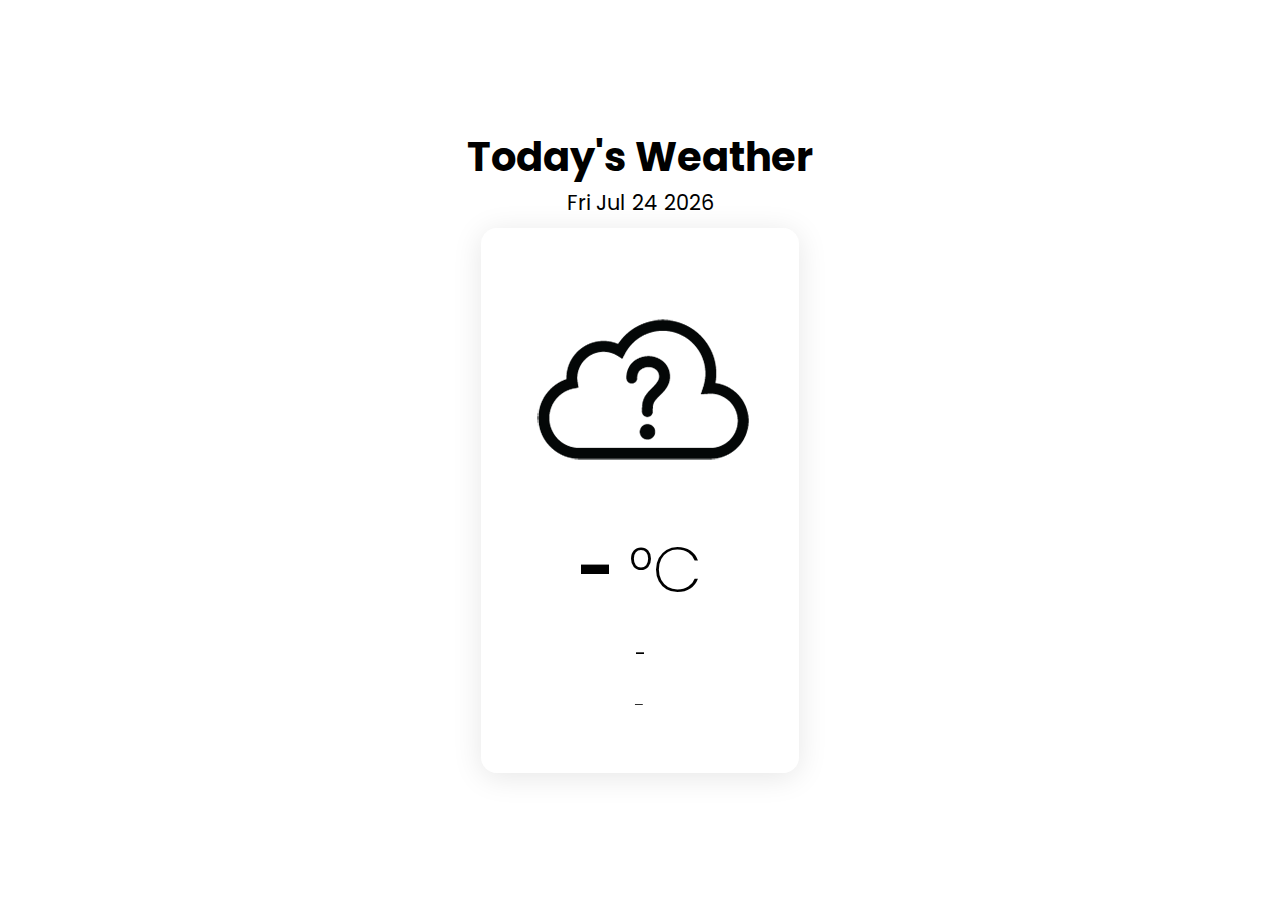
==== public/index.html @ 4430ea83 "Version 1.0" ====
<!DOCTYPE html>
<html lang="en">
<head>
    <meta charset="UTF-8">
    <meta http-equiv="X-UA-Compatible" content="IE=edge">
    <meta name="viewport" content="width=device-width, initial-scale=1.0">
    <link rel="stylesheet" href="css/styles.css">
    <link rel="icon" href="img/sunny.png" type="image/icon type">
    <title>Weather App</title>
</head>
<body>
    <div class="container">
        <div class="app-title">Today's Weather</div>
        <div class="date"></div>
        <div class="weather-container">
            <div class="error"></div>
            <div class="weather-icon"><img src="img/weathericons/day/unknown.png" alt="Unknown"></div>
            <div class="temp-val"><p>- <span>°C</span></p></div>
            <div class="temp-desc"><p>-</p></div>
            <div class="location"><p>-</p></div>
        </div>
    </div>
    <script src="js/script.js"></script>
</body>
</html>
---- public/css/styles.css ----
@import url('https://fonts.googleapis.com/css2?family=Poppins:wght@200;400;700&display=swap');

body{
    margin: 0;
    height: auto;
    -webkit-background-size: cover;
    -moz-background-size: cover;
    -o-background-size: cover;
    background-size: cover;
    background-attachment: fixed;
    background-position: center;
    font-family: 'Poppins', sans-serif;
}

.container{
    text-align: center;
    display: flex;
    flex-direction: column;
    align-items: center;
    justify-content: center;
    height: 100vh;
}

.weather-container{
    background: rgba(255, 255, 255, 0.2);
    border-radius: 16px;
    box-shadow: 0 4px 30px rgba(0, 0, 0, 0.1);
    backdrop-filter: blur(5px);
    -webkit-backdrop-filter: blur(5px);
    border: 1px solid rgba(255, 255, 255, 0.3);
    padding: 30px;
}

.app-title{
    font-weight: 700;
    font-size: 2.5rem;
}

.date{
    font-size: 1.3rem;
    padding-bottom: 10px;
}

.temp-val p{
    font-weight: 700;
    cursor: pointer;
    font-size: 4rem;
    margin: 0;
    transition: all 0.3s;
}

.temp-val p:hover{
    transform: scale(1.3);
}

.temp-val span{
    font-weight: 200;
}

.temp-desc p{
    font-weight: 400;
    font-size: 1.3rem;
}

.location p{
    font-weight: 200;
    font-size: 1.3rem;
}
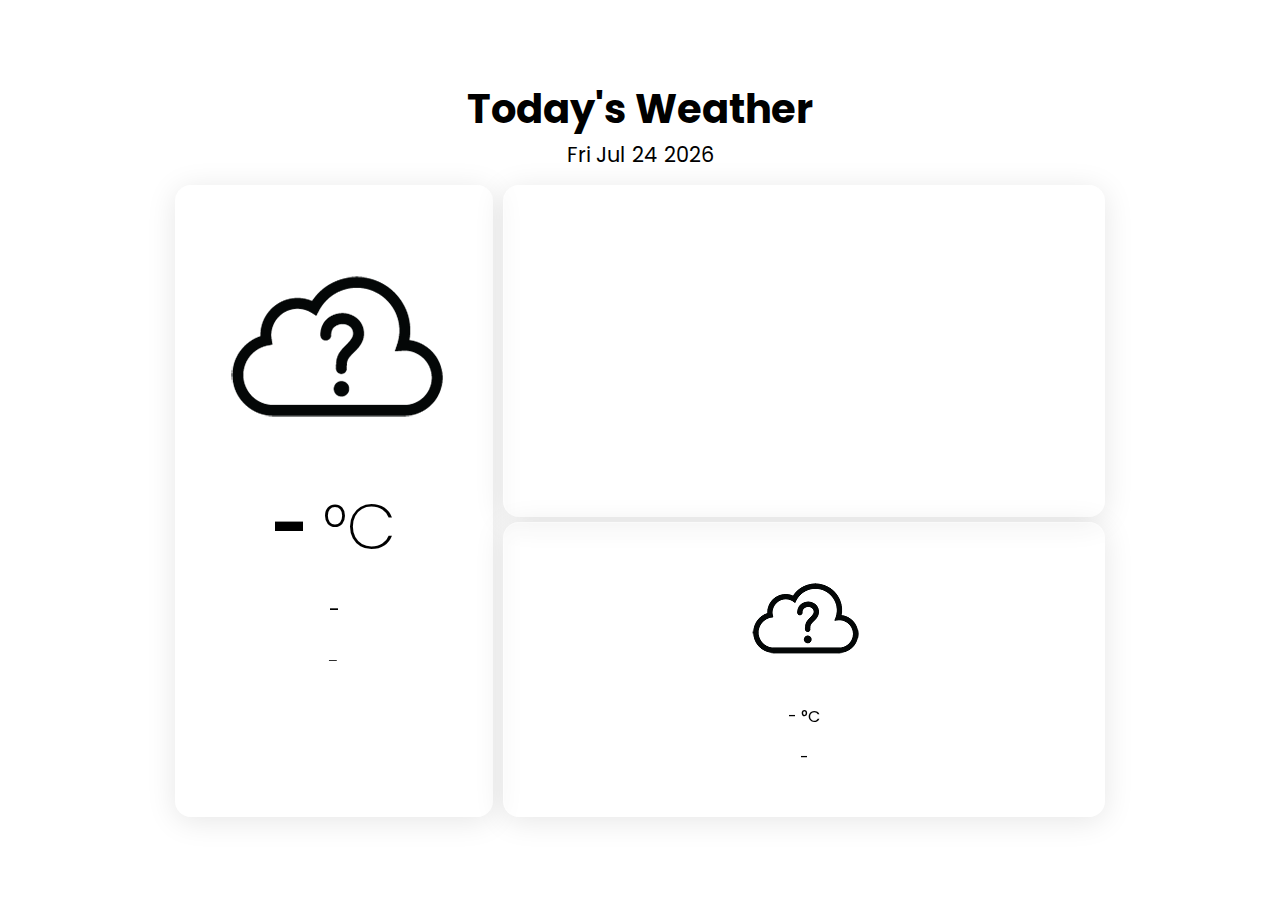
==== commit 74809fca: "Version 2.0" ====
--- a/public/index.html
+++ b/public/index.html
@@ -1,5 +1,6 @@
 <!DOCTYPE html>
 <html lang="en">
+
 <head>
     <meta charset="UTF-8">
     <meta http-equiv="X-UA-Compatible" content="IE=edge">
@@ -8,18 +9,44 @@
     <link rel="icon" href="img/sunny.png" type="image/icon type">
     <title>Weather App</title>
 </head>
+
 <body>
     <div class="container">
         <div class="app-title">Today's Weather</div>
         <div class="date"></div>
-        <div class="weather-container">
-            <div class="error"></div>
-            <div class="weather-icon"><img src="img/weathericons/day/unknown.png" alt="Unknown"></div>
-            <div class="temp-val"><p>- <span>°C</span></p></div>
-            <div class="temp-desc"><p>-</p></div>
-            <div class="location"><p>-</p></div>
+        <div class="display">
+            <div class="weather-container">
+                <div class="error"></div>
+                <div class="weather-icon"><img src="img/weathericons/day/unknown.png" alt="Unknown"></div>
+                <div class="temp-val">
+                    <p>- <span>°C</span></p>
+                </div>
+                <div class="temp-desc">
+                    <p>-</p>
+                </div>
+                <div class="location">
+                    <p>-</p>
+                </div>
+            </div>
+            <div>
+                <div class="hourly-container">
+                    <canvas id="myChart"></canvas>
+                </div>
+                <div class="hourly-hcontainer">
+                    <div class="weather-hicon"><img src="img/weatherhicons/day/unknown.png" alt="Unknown"></div>
+                    <div class="temp-hval">
+                        <p>- <span>°C</span></p>
+                    </div>
+                    <div class="temp-time">
+                        <p>-</p>
+                    </div>
+                </div>
+            </div>
         </div>
     </div>
+    <script src="js/chart.js"></script>
     <script src="js/script.js"></script>
+    <script type="module" src="js/analytics.js"></script>
 </body>
+
 </html>--- a/public/css/styles.css
+++ b/public/css/styles.css
@@ -10,6 +10,7 @@
     background-attachment: fixed;
     background-position: center;
     font-family: 'Poppins', sans-serif;
+    overflow: auto;
 }
 
 .container{
@@ -21,6 +22,12 @@
     height: 100vh;
 }
 
+.display{
+    display: flex;
+    flex-direction: row;
+}
+
+
 .weather-container{
     background: rgba(255, 255, 255, 0.2);
     border-radius: 16px;
@@ -29,6 +36,36 @@
     -webkit-backdrop-filter: blur(5px);
     border: 1px solid rgba(255, 255, 255, 0.3);
     padding: 30px;
+    margin: 5px;
+}
+
+.hourly-container{
+    background: rgba(255, 255, 255, 0.2);
+    border-radius: 16px;
+    box-shadow: 0 4px 30px rgba(0, 0, 0, 0.1);
+    backdrop-filter: blur(5px);
+    -webkit-backdrop-filter: blur(5px);
+    border: 1px solid rgba(255, 255, 255, 0.3);
+    padding: 30px;
+    margin: 5px;
+    height: 30vh;
+}
+
+.hourly-hcontainer{
+    background: rgba(255, 255, 255, 0.2);
+    border-radius: 16px;
+    box-shadow: 0 4px 30px rgba(0, 0, 0, 0.1);
+    backdrop-filter: blur(5px);
+    -webkit-backdrop-filter: blur(5px);
+    border: 1px solid rgba(255, 255, 255, 0.3);
+    padding: 30px;
+    margin: 5px;
+    overflow-x: auto;
+    overflow-y: hidden;
+}
+
+#myChart{
+    height: 30vh;
 }
 
 .app-title{
@@ -65,4 +102,40 @@
 .location p{
     font-weight: 200;
     font-size: 1.3rem;
+}
+
+@media (max-width: 768px){
+    .container{
+        text-align: center;
+        display: flex;
+        flex-direction: column;
+        align-items: center;
+        justify-content: center;
+        height: 100vh;
+        padding: 100px;
+    }
+    .weather-container{
+        background: rgba(255, 255, 255, 0.2);
+        border-radius: 16px;
+        box-shadow: 0 4px 30px rgba(0, 0, 0, 0.1);
+        backdrop-filter: blur(5px);
+        -webkit-backdrop-filter: blur(5px);
+        border: 1px solid rgba(255, 255, 255, 0.3);
+        padding: 10px;
+    }
+
+    .app-title{
+        margin-top: 300px;
+        font-size: 2rem;
+    }
+    .display{
+        display: flex;
+        flex-direction: column;
+    }
+    .hourly-container{
+        height: 20vh;
+    }
+    #myChart{
+        height: 20vh;
+    }
 }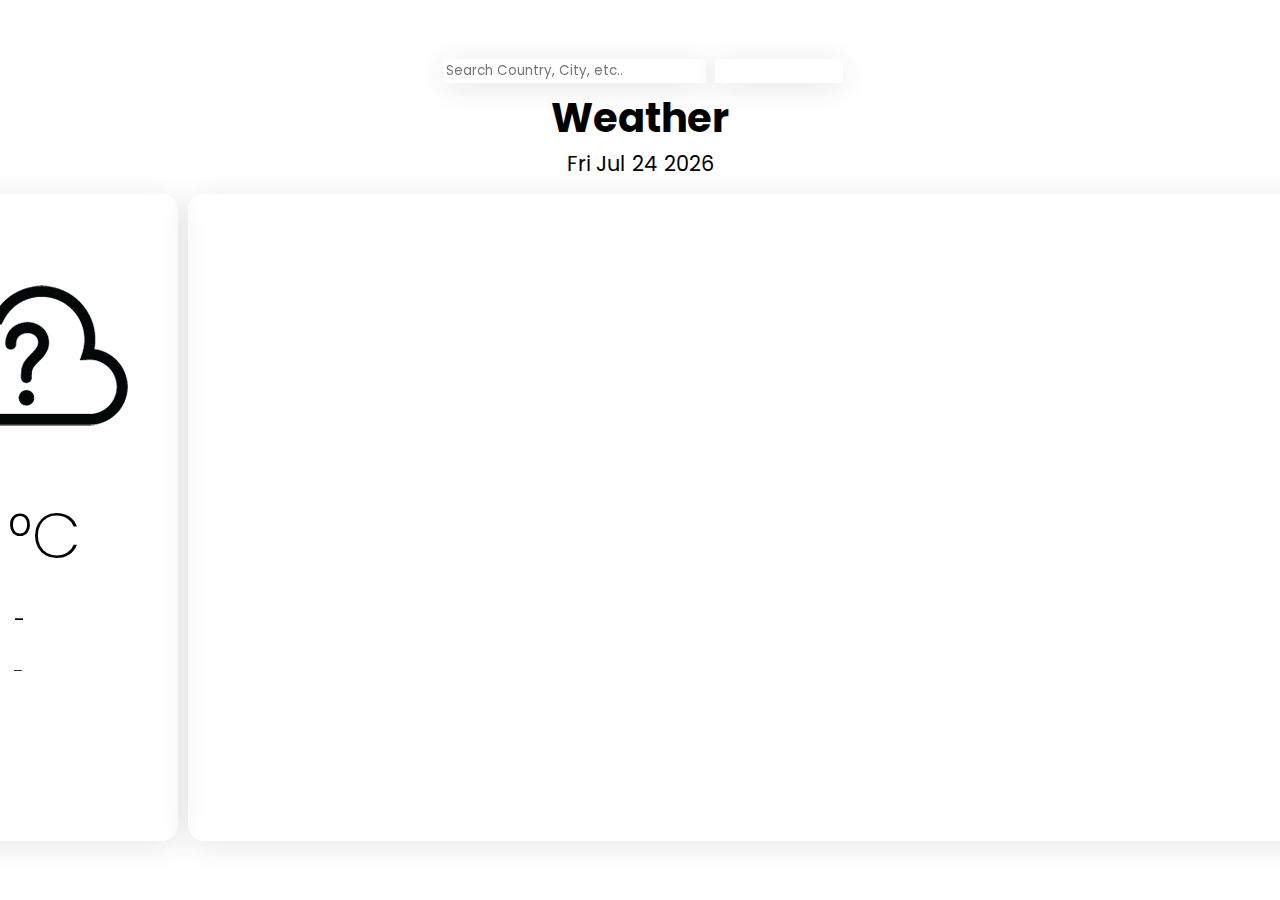
==== commit 41337c67: "Version 3.0" ====
--- a/public/index.html
+++ b/public/index.html
@@ -12,7 +12,13 @@
 
 <body>
     <div class="container">
-        <div class="app-title">Today's Weather</div>
+        <div class="header">
+            <input class="search-box" type="text" placeholder="Search Country, City, etc..">
+            <button onclick="Location()">Current Location</button>
+            <div class="app-title">
+                Weather
+            </div>
+        </div>
         <div class="date"></div>
         <div class="display">
             <div class="weather-container">
@@ -32,15 +38,6 @@
                 <div class="hourly-container">
                     <canvas id="myChart"></canvas>
                 </div>
-                <div class="hourly-hcontainer">
-                    <div class="weather-hicon"><img src="img/weatherhicons/day/unknown.png" alt="Unknown"></div>
-                    <div class="temp-hval">
-                        <p>- <span>°C</span></p>
-                    </div>
-                    <div class="temp-time">
-                        <p>-</p>
-                    </div>
-                </div>
             </div>
         </div>
     </div>
--- a/public/css/styles.css
+++ b/public/css/styles.css
@@ -11,6 +11,29 @@
     background-position: center;
     font-family: 'Poppins', sans-serif;
     overflow: auto;
+}
+
+input{
+    background: rgba(255, 255, 255, 0.2);
+    color: white;
+    border-radius: 3px;
+    box-shadow: 0 4px 30px rgba(0, 0, 0, 0.1);
+    backdrop-filter: blur(5px);
+    -webkit-backdrop-filter: blur(5px);
+    border: 1px solid rgba(255, 255, 255, 0.3);
+    font-family: Poppins;
+    margin: 5px;
+}
+
+button{
+    background: rgba(255, 255, 255, 0.5);
+    color: white;
+    border-radius: 3px;
+    box-shadow: 0 4px 30px rgba(0, 0, 0, 0.1);
+    backdrop-filter: blur(5px);
+    -webkit-backdrop-filter: blur(5px);
+    border: 1px solid rgba(255, 255, 255, 0.3);
+    font-family: Poppins;
 }
 
 .container{
@@ -48,24 +71,12 @@
     border: 1px solid rgba(255, 255, 255, 0.3);
     padding: 30px;
     margin: 5px;
-    height: 30vh;
-}
-
-.hourly-hcontainer{
-    background: rgba(255, 255, 255, 0.2);
-    border-radius: 16px;
-    box-shadow: 0 4px 30px rgba(0, 0, 0, 0.1);
-    backdrop-filter: blur(5px);
-    -webkit-backdrop-filter: blur(5px);
-    border: 1px solid rgba(255, 255, 255, 0.3);
-    padding: 30px;
-    margin: 5px;
-    overflow-x: auto;
-    overflow-y: hidden;
+    height: 65vh;
+    transition: all 0.5;
 }
 
 #myChart{
-    height: 30vh;
+    height: 65vh;
 }
 
 .app-title{
@@ -125,7 +136,7 @@
     }
 
     .app-title{
-        margin-top: 300px;
+        margin-top: 10px;
         font-size: 2rem;
     }
     .display{
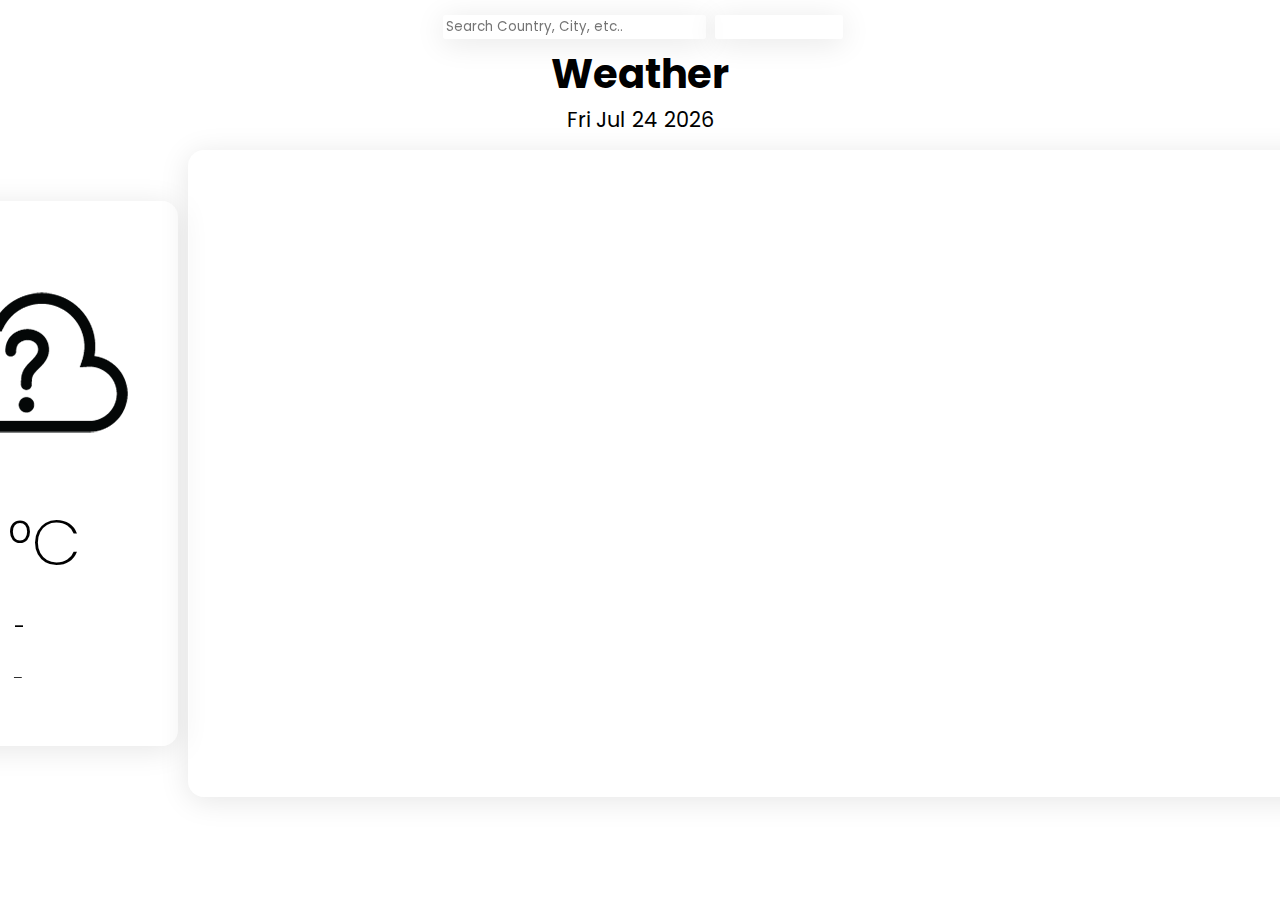
==== commit 7a62d180: "Version 3.0.1" ====
--- a/public/index.html
+++ b/public/index.html
@@ -18,8 +18,8 @@
             <div class="app-title">
                 Weather
             </div>
+            <div class="date"></div>
         </div>
-        <div class="date"></div>
         <div class="display">
             <div class="weather-container">
                 <div class="error"></div>
--- a/public/css/styles.css
+++ b/public/css/styles.css
@@ -37,17 +37,16 @@
 }
 
 .container{
+    margin-top: 10px;
     text-align: center;
-    display: flex;
-    flex-direction: column;
-    align-items: center;
-    justify-content: center;
     height: 100vh;
 }
 
 .display{
     display: flex;
     flex-direction: row;
+    align-items: center;
+    justify-content: center;
 }
 
 
@@ -118,12 +117,9 @@
 @media (max-width: 768px){
     .container{
         text-align: center;
-        display: flex;
-        flex-direction: column;
         align-items: center;
         justify-content: center;
-        height: 100vh;
-        padding: 100px;
+        height: 10vh;
     }
     .weather-container{
         background: rgba(255, 255, 255, 0.2);
@@ -135,8 +131,7 @@
         padding: 10px;
     }
 
-    .app-title{
-        margin-top: 10px;
+    .header{
         font-size: 2rem;
     }
     .display{
@@ -145,8 +140,12 @@
     }
     .hourly-container{
         height: 20vh;
+        margin-bottom: 20px;
     }
     #myChart{
         height: 20vh;
     }
+    .app-title{
+        font-size: 14px;
+    }
 }